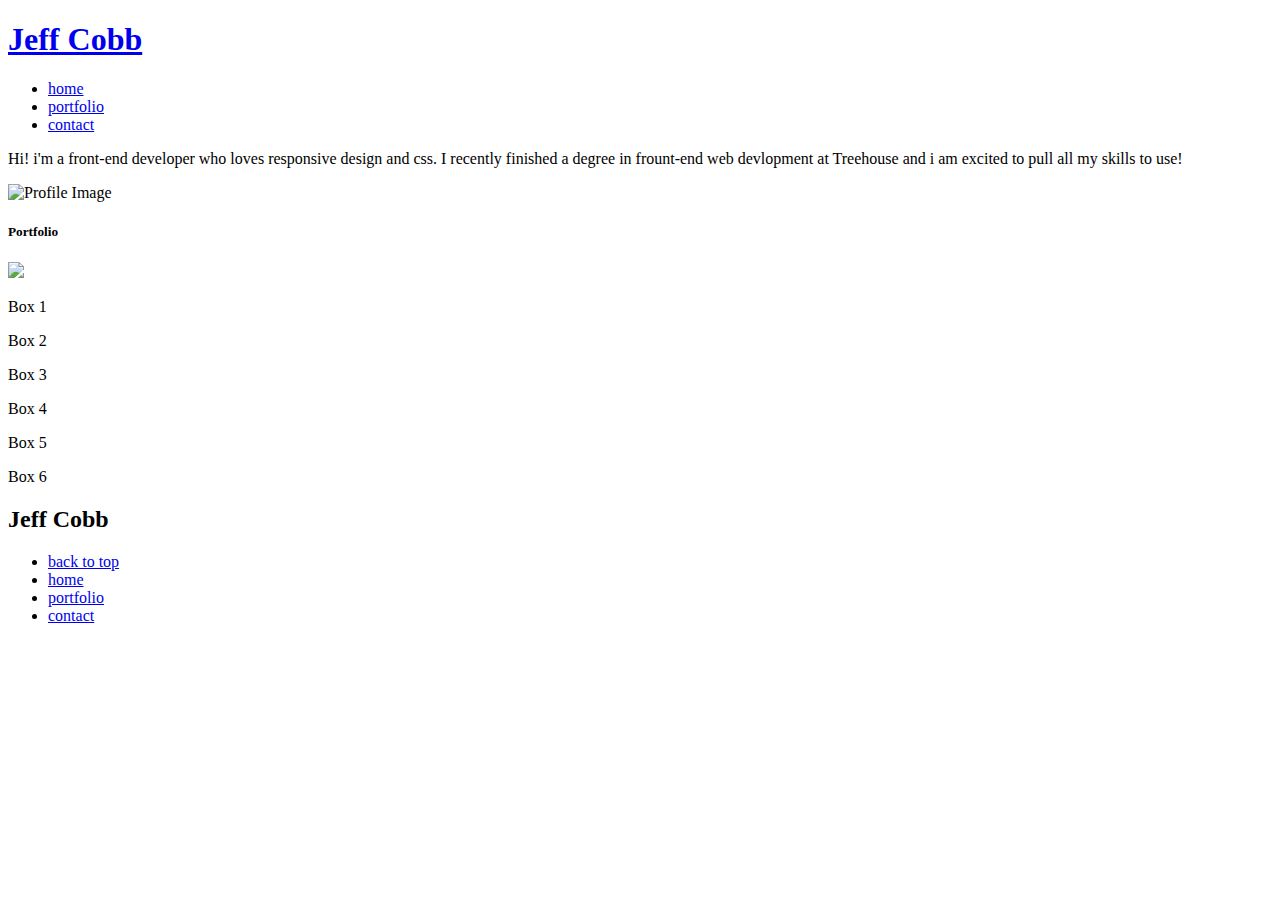
==== index.html @ 7106908e "friday" ====
<!DOCTYPE html>
<html lang="en">
<head>
  <meta charset="UTF-8">
  <meta name="viewport" content="width=device-width, initial-scale=1.0">
  <link rel="preconnect" href="https://fonts.googleapis.com">
  <link rel="preconnect" href="https://fonts.gstatic.com" crossorigin>
  <link href="https://fonts.googleapis.com/css?family=Roboto:400" rel="stylesheet">
  <link href="css/styles.css" rel="stylesheet">
  <title>Jeff's portfolio</title>
</head>
<body>
    <header>
        <nav class="navbar">
            <h1><a href="#">Jeff Cobb</a></h1>
                <ul class="top-nav">
                    <li class="nav-link"><a href="#">home</a></li>
                    <li class="nav-link"><a href="#portfolio">portfolio</a></li>
                    <li class="nav-link"><a href="#contact">contact</a></li>
                </ul>
        </nav>
    </header>

    <div class="me">
        <p class="intro"> Hi! i'm a front-end developer who loves responsive design and css. I recently finished a degree in frount-end web devlopment at Treehouse and i am excited to pull all my skills to use!</p>
        <img src="images/responsive-layout-profile.png" class="profile-image" alt="Profile Image"/>
    </div>

    <div class="container">
        <h5>Portfolio</h5>
        <div class="col box-1">
            <img src="images/portfolio-1.png">
            <p>Box 1</p>
        </div>
        <div class="col box-2">
            <p>Box 2</p>
        </div>
        <div class="col box-3">
            <p>Box 3</p>
        </div>
        <div class="col box-4">
            <p>Box 4</p>
        </div>
        <div class="col box-5">
            <p>Box 5</p>
        </div>
        <div class="col box-6">
            <p>Box 6</p>
        </div>
    </div>

    <footer>
        <h2>Jeff Cobb</h2>
        <ul class="footer-nav">
          <li class="top"><a href="#top">back to top</a></li>
          <li class="full"><a href="#top">home</a></li>
          <li class="full"><a href="#portfolio">portfolio</a></li>
          <li class="full"><a href="#contact">contact</a></li>
        </ul>
      </footer>

</body>
</html>
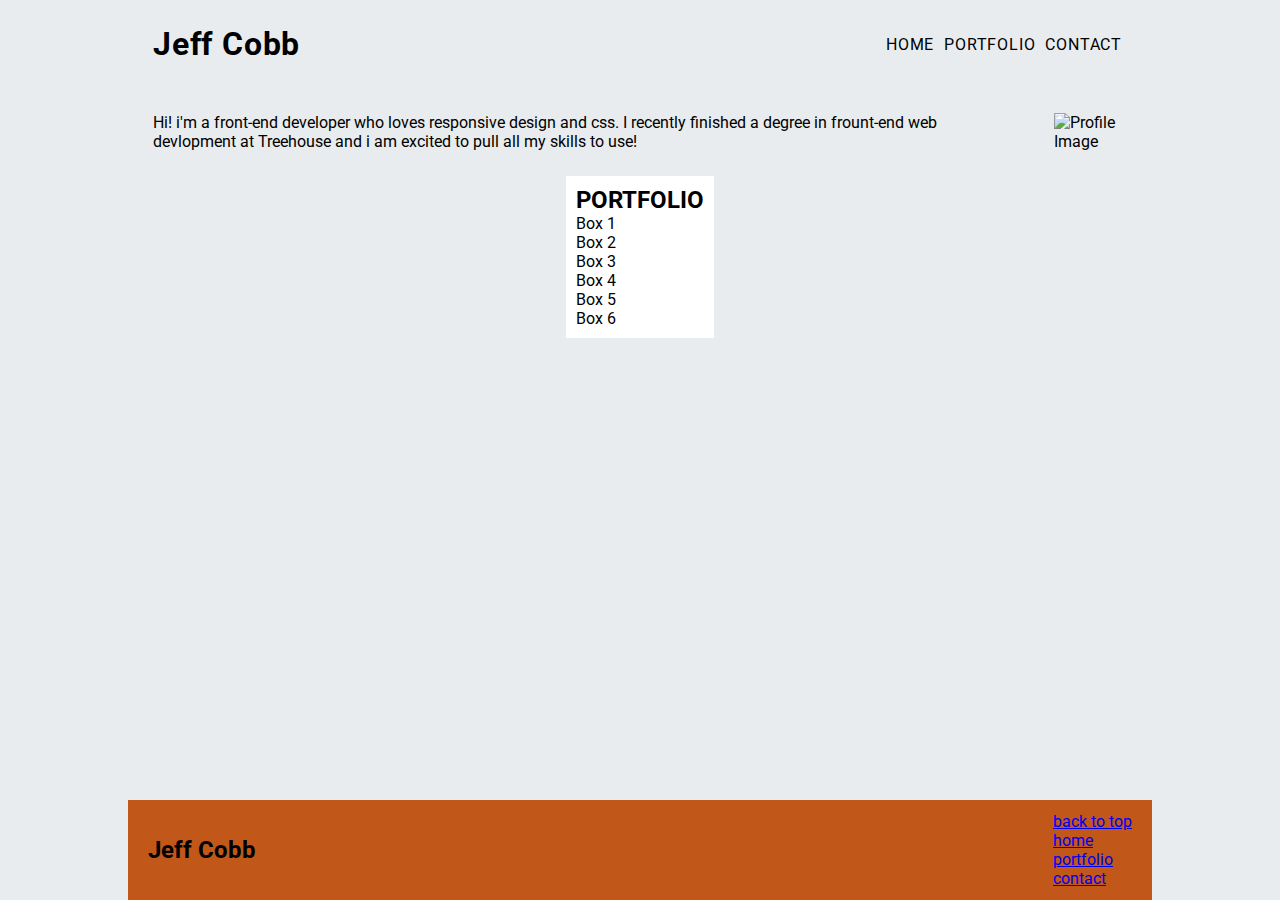
==== commit 96d679e0: "friday afternoon" ====
--- a/index.html
+++ b/index.html
@@ -27,9 +27,9 @@
     </div>
 
     <div class="container">
-        <h5>Portfolio</h5>
+        <h2 id="portfolio">Portfolio</h2>
         <div class="col box-1">
-            <img src="images/portfolio-1.png">
+           
             <p>Box 1</p>
         </div>
         <div class="col box-2">
--- a/css/styles.css
+++ b/css/styles.css
@@ -0,0 +1,134 @@
+/* =======================================
+        Base styles
+======================================= */
+
+* {
+    box-sizing: border-box;
+    margin: 0;
+    padding: 0;
+}
+
+body {
+  margin: 0 auto;
+  max-width: 1024px;
+  display: flex;
+  flex-direction: column;
+  min-height: 100vh;
+  font-family: 'Roboto', sans-serif;
+  color: black;
+  background-color: #e8ecef;
+}
+
+.navbar {
+  display: flex;
+  justify-content: space-between;
+  
+}
+
+.top-nav {
+  display: flex;
+  justify-content: space-between;
+}
+
+ul {
+  list-style: none;
+}
+
+.nav-link a {
+  display: flex;
+  padding: 0px 5px 0;
+  text-transform: uppercase;
+}
+
+.nav-link a:hover {
+  background-color: #C2571A;
+}
+
+h1 a, .nav-link a {
+  color: black;
+  text-decoration: none;
+}
+
+nav {
+  font-family: "Roboto", Arial, Verdana;
+  font-weight: 400;
+  letter-spacing: .05em;
+  padding: 25px;
+}
+
+.me {
+  display: flex;
+  justify-content: space-between;
+ 
+}
+
+.intro {
+  display: flex;
+  justify-content: space-between;
+  
+  padding: 25px;
+}
+
+.profile-image {
+  display: flex;
+  justify-content: space-between;
+  padding: 25px;
+}
+
+  h5 {
+    padding: 5px;
+    text-transform: uppercase;
+    clear: both;
+  }
+
+.container {
+    max-width: 1100px;
+    padding: 10px;
+    margin: 0 auto;
+    font-family: 'Roboto', sans-serif;
+    background-color: white;
+}
+
+#portfolio {
+  text-transform: uppercase;
+  text-align: center;
+}
+
+
+
+footer {
+  display: flex;
+  justify-content: space-between;
+  align-items: center;
+  margin-top: auto;
+  padding: 0 20px;
+  height: 100px;
+  background-color: #C2571A;
+}
+
+
+
+/* ====================================================
+       Media Queries for screens Less than 768px wide
+======================================================= */
+@media (min-width: 1024px) {
+  nav {
+    display: flex;
+    justify-content: space-between;
+    align-items: center;
+  }
+
+  .top-nav, 
+  .top-nav li {
+    width: initial;
+    margin-bottom: 0;
+    
+  }
+
+  .col {
+      flex-basis: calc(33.333% - 20px);
+  }
+}
+
+
+
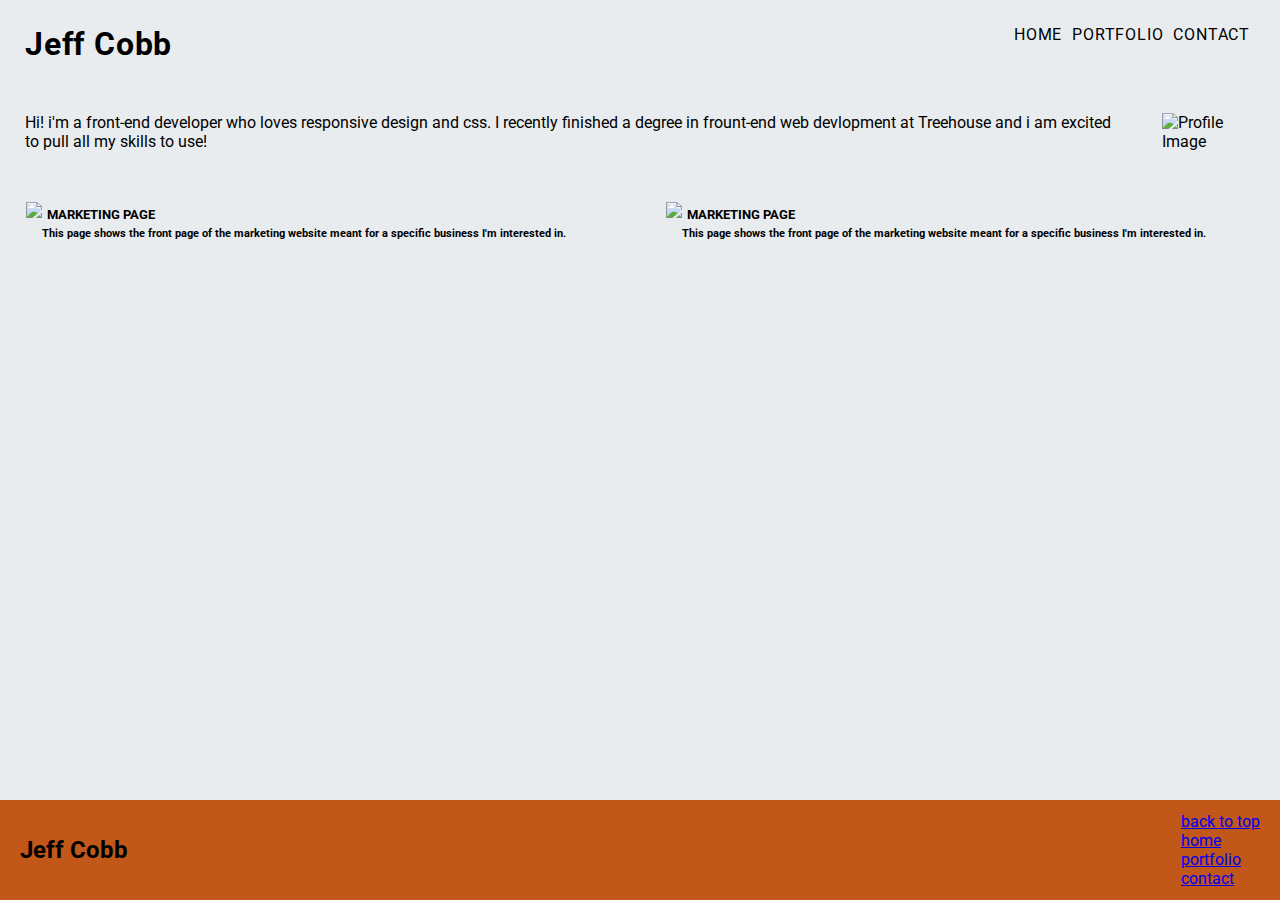
==== commit 9885f748: "box change" ====
--- a/index.html
+++ b/index.html
@@ -26,28 +26,30 @@
         <img src="images/responsive-layout-profile.png" class="profile-image" alt="Profile Image"/>
     </div>
 
-    <div class="container">
-        <h2 id="portfolio">Portfolio</h2>
-        <div class="col box-1">
-           
-            <p>Box 1</p>
+    <section class="projects"> <!-- this is the portfolio flex container -->
+        
+        <div class="project-box"><!-- this is the project container -->
+            <div class="project-image"><!-- this is the project image container -->
+                <img src="images/portfolio-1.png">
+            </div>
+            <div class="project-info"><!-- this is the project info container -->
+                <h5>Marketing Page</h5>
+                <h6>This page shows the front page of the marketing website meant for a specific business I'm interested in.</h6>
+            </div>
         </div>
-        <div class="col box-2">
-            <p>Box 2</p>
+
+        <div class="project-box">
+            <div class="project-image">
+                <img src="images/portfolio-2.png">
+            </div>
+            <div class="project-info">
+                <h5>Marketing Page</h5>
+                <h6>This page shows the front page of the marketing website meant for a specific business I'm interested in.</h6>
+            </div>
         </div>
-        <div class="col box-3">
-            <p>Box 3</p>
-        </div>
-        <div class="col box-4">
-            <p>Box 4</p>
-        </div>
-        <div class="col box-5">
-            <p>Box 5</p>
-        </div>
-        <div class="col box-6">
-            <p>Box 6</p>
-        </div>
-    </div>
+
+
+    </section>
 
     <footer>
         <h2>Jeff Cobb</h2>
--- a/css/styles.css
+++ b/css/styles.css
@@ -10,7 +10,6 @@
 
 body {
   margin: 0 auto;
-  max-width: 1024px;
   display: flex;
   flex-direction: column;
   min-height: 100vh;
@@ -81,18 +80,26 @@
     clear: both;
   }
 
-.container {
-    max-width: 1100px;
-    padding: 10px;
-    margin: 0 auto;
-    font-family: 'Roboto', sans-serif;
-    background-color: white;
-}
+  /* Project containers */
+  .projects {
+    display: flex;
+    flex-wrap: wrap;
+  }
 
-#portfolio {
-  text-transform: uppercase;
-  text-align: center;
-}
+  .project-box {
+    display: flex;
+    padding: 2%;
+    flex-grow: 1;
+    flex-basis:  29%;
+  }
+
+  .project-image {
+    max-width: 50%;
+  }
+
+  .project-info {
+    margin-top: auto;
+  }
 
 
 
@@ -111,24 +118,6 @@
 /* ====================================================
        Media Queries for screens Less than 768px wide
 ======================================================= */
-@media (min-width: 1024px) {
-  nav {
-    display: flex;
-    justify-content: space-between;
-    align-items: center;
-  }
-
-  .top-nav, 
-  .top-nav li {
-    width: initial;
-    margin-bottom: 0;
-    
-  }
-
-  .col {
-      flex-basis: calc(33.333% - 20px);
-  }
-}
 
 
 
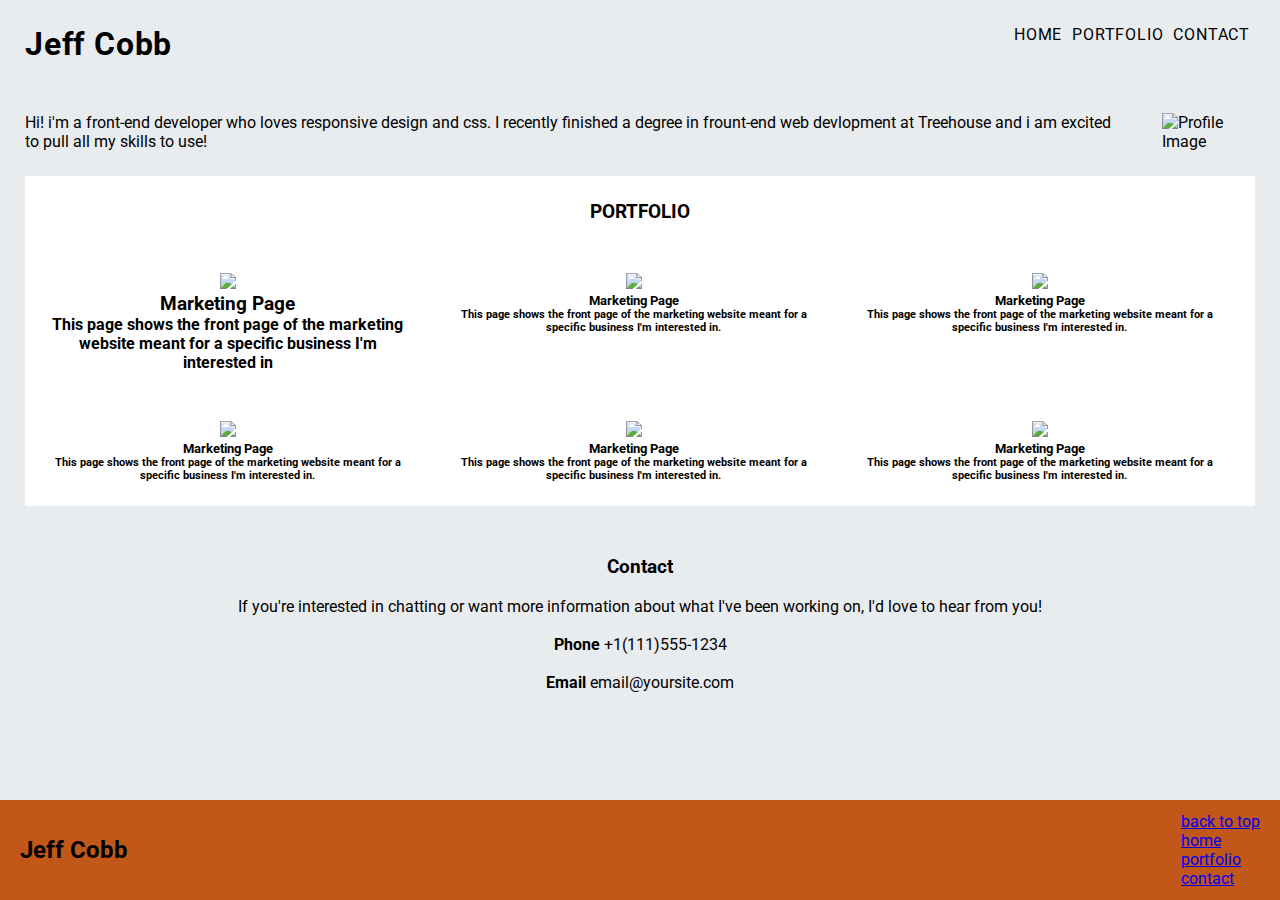
==== commit f9804d91: "footer not done" ====
--- a/index.html
+++ b/index.html
@@ -25,16 +25,20 @@
         <p class="intro"> Hi! i'm a front-end developer who loves responsive design and css. I recently finished a degree in frount-end web devlopment at Treehouse and i am excited to pull all my skills to use!</p>
         <img src="images/responsive-layout-profile.png" class="profile-image" alt="Profile Image"/>
     </div>
+   
+    <div class="portfolio">
+        <h3>portfolio</h3>
+    </div>
+    
+    <section class="projects"> <!-- this is the portfolio flex container -->
 
-    <section class="projects"> <!-- this is the portfolio flex container -->
-        
         <div class="project-box"><!-- this is the project container -->
             <div class="project-image"><!-- this is the project image container -->
                 <img src="images/portfolio-1.png">
             </div>
             <div class="project-info"><!-- this is the project info container -->
-                <h5>Marketing Page</h5>
-                <h6>This page shows the front page of the marketing website meant for a specific business I'm interested in.</h6>
+                <h3>Marketing Page</h3>
+                <h4>This page shows the front page of the marketing website meant for a specific business I'm interested in </h4>
             </div>
         </div>
 
@@ -48,7 +52,55 @@
             </div>
         </div>
 
+        <div class="project-box">
+            <div class="project-image">
+                <img src="images/portfolio-3.png">
+            </div>
+            <div class="project-info">
+                <h5>Marketing Page</h5>
+                <h6>This page shows the front page of the marketing website meant for a specific business I'm interested in.</h6>
+            </div>
+        </div>
 
+        <div class="project-box">
+            <div class="project-image">
+                <img src="images/portfolio-4.png">
+            </div>
+            <div class="project-info">
+                <h5>Marketing Page</h5>
+                <h6>This page shows the front page of the marketing website meant for a specific business I'm interested in.</h6>
+            </div>
+        </div>
+
+        <div class="project-box">
+            <div class="project-image">
+                <img src="images/portfolio-5.png">
+            </div>
+            <div class="project-info">
+                <h5>Marketing Page</h5>
+                <h6>This page shows the front page of the marketing website meant for a specific business I'm interested in.</h6>
+            </div>
+        </div>
+        <div class="project-box">
+            <div class="project-image">
+                <img src="images/portfolio-6.png">
+            </div>
+            <div class="project-info">
+                <h5>Marketing Page</h5>
+                <h6>This page shows the front page of the marketing website meant for a specific business I'm interested in.</h6>
+            </div>
+        </div>
+    </section>
+
+
+    <section class="contact">
+        <h3>Contact</h3>
+        <br>
+        <p>If you're interested in chatting or want more information about what I've been working on, I'd love to hear from you!</p>
+         <br>
+        <p><b>Phone</b> +1(111)555-1234</p>
+        <br>
+        <p><b>Email</b> email@yoursite.com</p>
     </section>
 
     <footer>
@@ -59,7 +111,7 @@
           <li class="full"><a href="#portfolio">portfolio</a></li>
           <li class="full"><a href="#contact">contact</a></li>
         </ul>
-      </footer>
+    </footer>
 
 </body>
 </html>--- a/css/styles.css
+++ b/css/styles.css
@@ -64,7 +64,6 @@
 .intro {
   display: flex;
   justify-content: space-between;
-  
   padding: 25px;
 }
 
@@ -74,32 +73,58 @@
   padding: 25px;
 }
 
-  h5 {
-    padding: 5px;
-    text-transform: uppercase;
-    clear: both;
-  }
 
-  /* Project containers */
-  .projects {
+
+  /* Project containers styles*/
+.portfolio {
+  display: flex;
+  margin:0 25px;
+  padding: 25px;
+  justify-content: center;
+  text-transform: uppercase;
+  background-color: white;
+ }
+
+.projects {
+  display: flex;
+  flex-direction: row;
+  flex-wrap: wrap;
+  margin: 0 25px 25px;
+  background-color: white;
+}
+
+.project-box {
+  padding: 2%;
+  flex-basis: 33%; 
+  flex-direction: column;
+  justify-content: center;
+  text-align: center;
+}
+
+.project-info {
+     
+}
+.project-image {
+  max-width: 100%;
+}
+
+img {
+  max-width: 100%;
+}
+
+
+
+
+  /* Contact info styles*/
+.contact {
     display: flex;
-    flex-wrap: wrap;
-  }
+    flex-direction: column;
+    margin:0 25px;
+    padding: 25px;
+    justify-content: center;
+    text-align: center;
+   }
 
-  .project-box {
-    display: flex;
-    padding: 2%;
-    flex-grow: 1;
-    flex-basis:  29%;
-  }
-
-  .project-image {
-    max-width: 50%;
-  }
-
-  .project-info {
-    margin-top: auto;
-  }
 
 
 
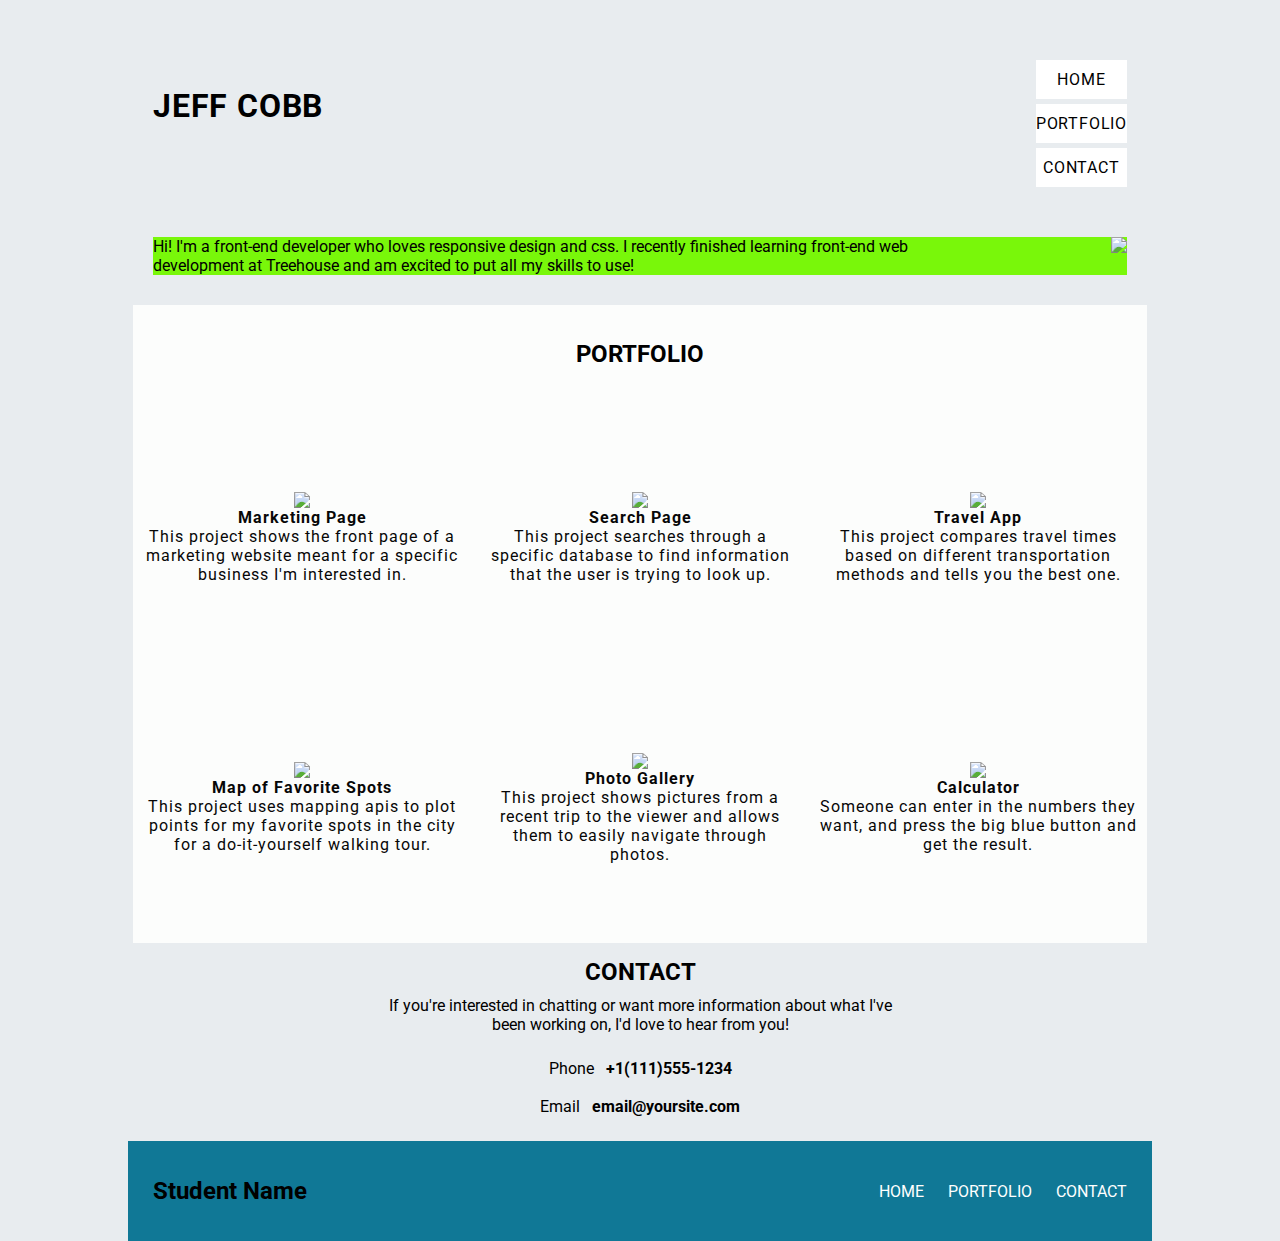
==== commit 10fd1ead: "sunday" ====
--- a/index.html
+++ b/index.html
@@ -7,111 +7,96 @@
   <link rel="preconnect" href="https://fonts.gstatic.com" crossorigin>
   <link href="https://fonts.googleapis.com/css?family=Roboto:400" rel="stylesheet">
   <link href="css/styles.css" rel="stylesheet">
-  <title>Jeff's portfolio</title>
+  <title>Navigation Position Change</title>
 </head>
 <body>
-    <header>
-        <nav class="navbar">
-            <h1><a href="#">Jeff Cobb</a></h1>
-                <ul class="top-nav">
-                    <li class="nav-link"><a href="#">home</a></li>
-                    <li class="nav-link"><a href="#portfolio">portfolio</a></li>
-                    <li class="nav-link"><a href="#contact">contact</a></li>
-                </ul>
-        </nav>
-    </header>
+    <nav>
+        <h1><a href="#">Jeff Cobb</a></h1>
+        <ul class="top-nav">
+          <li><a href="#">home</a></li>
+          <li><a href="#portfolio">portfolio</a></li>
+          <li><a href="#contact">contact</a></li>
+        </ul>
+      </nav>
 
-    <div class="me">
-        <p class="intro"> Hi! i'm a front-end developer who loves responsive design and css. I recently finished a degree in frount-end web devlopment at Treehouse and i am excited to pull all my skills to use!</p>
-        <img src="images/responsive-layout-profile.png" class="profile-image" alt="Profile Image"/>
-    </div>
-   
-    <div class="portfolio">
-        <h3>portfolio</h3>
-    </div>
-    
-    <section class="projects"> <!-- this is the portfolio flex container -->
+      <section class="me">
+        <p class="intro">Hi! I'm a front-end developer who loves responsive design and css. I recently finished learning front-end web development at Treehouse and am excited to put all my skills to use!</p>
+        <img src="images/responsive-layout-profile.png">
+      </section>
 
-        <div class="project-box"><!-- this is the project container -->
-            <div class="project-image"><!-- this is the project image container -->
-                <img src="images/portfolio-1.png">
-            </div>
-            <div class="project-info"><!-- this is the project info container -->
-                <h3>Marketing Page</h3>
-                <h4>This page shows the front page of the marketing website meant for a specific business I'm interested in </h4>
-            </div>
+      <div class="container">
+        <div class="portfolio">
+            <h2>portfolio</h2>
         </div>
 
-        <div class="project-box">
-            <div class="project-image">
-                <img src="images/portfolio-2.png">
-            </div>
-            <div class="project-info">
-                <h5>Marketing Page</h5>
-                <h6>This page shows the front page of the marketing website meant for a specific business I'm interested in.</h6>
-            </div>
+        <div class="col box-1">
+                <img src="images/portfolio-1.png">
+            
+                <h4>Marketing Page</h4>
+                <p>This project shows the front page of a marketing website meant for a specific business I'm interested in.</p> 
+            
         </div>
 
-        <div class="project-box">
-            <div class="project-image">
-                <img src="images/portfolio-3.png">
-            </div>
-            <div class="project-info">
-                <h5>Marketing Page</h5>
-                <h6>This page shows the front page of the marketing website meant for a specific business I'm interested in.</h6>
-            </div>
+        <div class="col box-2">
+                <img src="images/portfolio-2.png">
+            
+                <h4>Search Page</h4>
+                <p>This project searches through a specific database to find information that the user is trying to look up.</p>
         </div>
 
-        <div class="project-box">
-            <div class="project-image">
+        <div class="col box-3">
+                <img src="images/portfolio-3.png">
+           
+                <h4>Travel App</h4>
+                <p>This project compares travel times based on different transportation methods and tells you the best one.</p>
+               
+        </div>
+        
+        <div class="col box-4">
                 <img src="images/portfolio-4.png">
-            </div>
-            <div class="project-info">
-                <h5>Marketing Page</h5>
-                <h6>This page shows the front page of the marketing website meant for a specific business I'm interested in.</h6>
-            </div>
+         
+                <h4>Map of Favorite Spots</h4>
+                <p>This project uses mapping apis to plot points for my favorite spots in the city for a do-it-yourself walking tour.</p>
+        </div>
+        
+        <div class="col box-5">
+                <img src="images/portfolio-5.png">
+                <h4>Photo Gallery</h4>
+                <p>This project shows pictures from a recent trip to the viewer and allows them to easily navigate through photos.</p>
+        </div>
+        
+        <div class="col box-6">
+                <img src="images/portfolio-6.png">
+                <h4>Calculator</h4>
+                <p>Someone can enter in the numbers they want, and press the big blue button and get the result.</p>
+        </div>
         </div>
 
-        <div class="project-box">
-            <div class="project-image">
-                <img src="images/portfolio-5.png">
-            </div>
-            <div class="project-info">
-                <h5>Marketing Page</h5>
-                <h6>This page shows the front page of the marketing website meant for a specific business I'm interested in.</h6>
-            </div>
+        <div class="contact-container">
+            <h2>contact</h2>
+        </div>  
+    
+        <div class="contact">
+            <p>If you're interested in chatting or want more information about what I've been working on, I'd love to hear from you!</p>
         </div>
-        <div class="project-box">
-            <div class="project-image">
-                <img src="images/portfolio-6.png">
-            </div>
-            <div class="project-info">
-                <h5>Marketing Page</h5>
-                <h6>This page shows the front page of the marketing website meant for a specific business I'm interested in.</h6>
-            </div>
+
+        <div class="contact">
+            <p>Phone &nbsp; <b>+1(111)555-1234</b></p>
+            <br>
+            <p>Email &nbsp; <b>email@yoursite.com</b></p>
         </div>
-    </section>
+      
 
-
-    <section class="contact">
-        <h3>Contact</h3>
-        <br>
-        <p>If you're interested in chatting or want more information about what I've been working on, I'd love to hear from you!</p>
-         <br>
-        <p><b>Phone</b> +1(111)555-1234</p>
-        <br>
-        <p><b>Email</b> email@yoursite.com</p>
-    </section>
-
-    <footer>
-        <h2>Jeff Cobb</h2>
+      
+      <footer>
+        <h2>Student Name</h2>
         <ul class="footer-nav">
           <li class="top"><a href="#top">back to top</a></li>
           <li class="full"><a href="#top">home</a></li>
           <li class="full"><a href="#portfolio">portfolio</a></li>
           <li class="full"><a href="#contact">contact</a></li>
         </ul>
-    </footer>
+      </footer>
 
 </body>
 </html>--- a/css/styles.css
+++ b/css/styles.css
@@ -1,148 +1,288 @@
-/* =======================================
-        Base styles
-======================================= */
-
 * {
     box-sizing: border-box;
     margin: 0;
     padding: 0;
-}
-
-body {
-  margin: 0 auto;
-  display: flex;
-  flex-direction: column;
-  min-height: 100vh;
-  font-family: 'Roboto', sans-serif;
-  color: black;
-  background-color: #e8ecef;
-}
-
-.navbar {
-  display: flex;
-  justify-content: space-between;
-  
-}
-
-.top-nav {
-  display: flex;
-  justify-content: space-between;
-}
-
-ul {
-  list-style: none;
-}
-
-.nav-link a {
-  display: flex;
-  padding: 0px 5px 0;
-  text-transform: uppercase;
-}
-
-.nav-link a:hover {
-  background-color: #C2571A;
-}
-
-h1 a, .nav-link a {
-  color: black;
-  text-decoration: none;
-}
-
-nav {
-  font-family: "Roboto", Arial, Verdana;
-  font-weight: 400;
-  letter-spacing: .05em;
-  padding: 25px;
-}
-
-.me {
-  display: flex;
-  justify-content: space-between;
- 
-}
-
-.intro {
-  display: flex;
-  justify-content: space-between;
-  padding: 25px;
-}
-
-.profile-image {
-  display: flex;
-  justify-content: space-between;
-  padding: 25px;
-}
-
-
-
-  /* Project containers styles*/
-.portfolio {
-  display: flex;
-  margin:0 25px;
-  padding: 25px;
-  justify-content: center;
-  text-transform: uppercase;
-  background-color: white;
- }
-
-.projects {
-  display: flex;
-  flex-direction: row;
-  flex-wrap: wrap;
-  margin: 0 25px 25px;
-  background-color: white;
-}
-
-.project-box {
-  padding: 2%;
-  flex-basis: 33%; 
-  flex-direction: column;
-  justify-content: center;
-  text-align: center;
-}
-
-.project-info {
-     
-}
-.project-image {
-  max-width: 100%;
-}
-
-img {
-  max-width: 100%;
-}
-
-
-
-
-  /* Contact info styles*/
-.contact {
-    display: flex;
-    flex-direction: column;
-    margin:0 25px;
-    padding: 25px;
-    justify-content: center;
-    text-align: center;
+  }
+
+  body {
+    margin: 0 auto;
+    max-width: 1024px;
+    display: flex;
+    flex-direction: column;
+    min-height: 100vh;
+    font-family: 'Roboto', Arial, Verdana;
+    color: black;
+    background-color: #e8ecef;
+  }
+
+  ul {
+    list-style: none;
+    padding-left: 0;
+  }
+
+  a {
+    text-decoration: none;
+    text-transform: uppercase;
+    color: white;
+  }
+/* =======================================
+       Top-nav styles
+======================================= */
+
+  nav {
+    font-family: "Roboto", Arial, Verdana;
+    font-weight: 400;
+    letter-spacing: .05em;
+    background-color: ##e8ecef;
+    padding: 25px;
+  }
+  ul a:hover {
+    color: #C2571A;
+  }
+
+  h1, .top-nav {
+    text-align: center;
+    text-transform: uppercase;
+  }
+  
+  .top-nav, .top-nav li {
+    width: 100%;
+    color: #000;
+  }
+  
+  h1 a, .top-nav a {
+    color: #000;
+  }
+
+  .top-nav {
+    margin-top: 30px;
+  }
+  
+  .top-nav li {
+    padding: 10px 0;
+    margin: 5px auto;
+    background-color: white;
+  }
+  
+  .top-nav a {
+    text-transform: uppercase;
+  }
+
+  img {
+    max-width: 100%;
+  }
+  /* =======================================
+        Intro styles
+======================================= */
+  .me {
+    display: flex;
+    justify-content: space-between;
+    margin: 25px;
+    background-color: rgb(121, 247, 10);
+  }
+  
+  .intro {
+    display: flex;
+    justify-content: space-between;
+    padding: 0 150px 0 0;
+  }
+  
+  .profile-image {
+    display: flex;
+    justify-content: space-between;
+    padding: 25px;
+    
+  }
+  /* ===========================================
+      Project containers styles
+  ==============================================  */ 
+
+  .container {
+    display: flex;
+    flex-direction: row;
+    flex-wrap: wrap;
+    justify-content: center;
+    font-family: 'Roboto', sans-serif;
+    text-align: center;
+    background-color: rgb(252, 253, 252);
+    margin: 5px;
+   
+  }
+
+  .portfolio {
+    box-sizing: content-box;
+    width: 100%;
+    margin:10px;
+    padding: 25px;
+    justify-content: center;
+    text-transform: uppercase;
+   
    }
 
-
-
-
-footer {
-  display: flex;
-  justify-content: space-between;
-  align-items: center;
-  margin-top: auto;
-  padding: 0 20px;
-  height: 100px;
-  background-color: #C2571A;
-}
-
-
-
+  .col {
+    display: flex;
+    flex-direction: row;
+    flex-wrap: wrap;
+    min-height: 250px;
+    color: rgb(7, 7, 7);
+    text-align: center;
+    letter-spacing: 1px;
+    margin: 10px;  
+  }
+
+  .box-1 { 
+    justify-content: center;
+    align-items: center;
+    flex-direction: column;
+    flex-grow: 1;
+    max-width: 100%;
+  }
+  
+  .box-2 { 
+    justify-content: center;
+    align-items: center;
+    flex-direction: column;
+    flex-grow: 1;
+    max-width: 100%;
+  }
+  
+  .box-3 {  
+    justify-content: center;
+    align-items: center;
+    flex-direction: column;
+    flex-grow: 1;
+    max-width: 100%;
+  }
+  
+  .box-4 {
+    justify-content: center;
+    align-items: center;
+    flex-direction: column;
+    flex-grow: 1;
+    max-width: 100%; 
+   }
+  
+  .box-5 {
+    justify-content: center;
+    align-items: center;
+    flex-direction: column;
+    flex-grow: 1;
+    max-width: 100%;
+  }
+  
+  .box-6 {
+    justify-content: center;
+    align-items: center;
+    flex-direction: column;
+    max-width: 100%;
+    flex-grow: 1;
+  }
+
+  .contact-container {
+    display: flex;
+    flex-direction: column;
+   
+    padding: 5px;
+    margin: 5px;
+    font-family: 'Roboto', sans-serif;
+    text-align: center;
+    text-transform: uppercase;
+  }
+
+  .contact {
+    display: flex;
+    flex-direction: column;
+    margin:0 220px;
+    padding: 0 25px 25px;
+    justify-content: center;
+    text-align: center;
+   }
+
+
+  footer {
+    display: flex;
+    justify-content: space-between;
+    align-items: center;
+    margin-top: auto;
+    padding: 25px;
+    height: 100px;
+    background-color: #107896;
+  }
+
+  .full {
+    display: none;
+  }
 /* ====================================================
        Media Queries for screens Less than 768px wide
+======================================================= 
+  @media  (min-width: 768px) {
+    .top-nav {
+      margin-top: 0;
+    }
+  
+    .top-nav li {
+      display: inline-block;
+      width: auto;
+      margin-right: 15px;
+      background-color: transparent;
+    }
+  
+    .top-nav li:last-child {
+      margin-right: 0;
+    }
+  
+    .top-nav a {
+      color: #000;
+    }
+
+    .container {
+        display: flex;
+        flex-wrap: wrap;
+      }
+    
+      .col {
+        flex-basis: calc(50% - 20px);
+      }  
+
+      .top {
+        display: none;
+      }
+      .full {
+        display: inline-block;
+        margin-left: 20px;
+      }
+  }
+ ====================================================
+       Media Queries for screens 1024
 ======================================================= */
-
-
-
+  @media (min-width: 1024px) {
+    nav {
+      display: flex;
+      justify-content: space-between;
+      align-items: center;
+    }
+  
+    .top-nav, 
+    .top-nav li {
+      width: initial;
+      margin-bottom: 0;
+    }
+
+    .col {
+      flex-basis: calc(33.333% - 20px);
+    }
+
+    .top {
+      display: none;
+    }
+    .full {
+      display: inline-block;
+      margin-left: 20px;
+    }
+  }
+
+ ====================================================
+       Media Queries for screens Less than 768px wide
+======================================================= 
+
+ 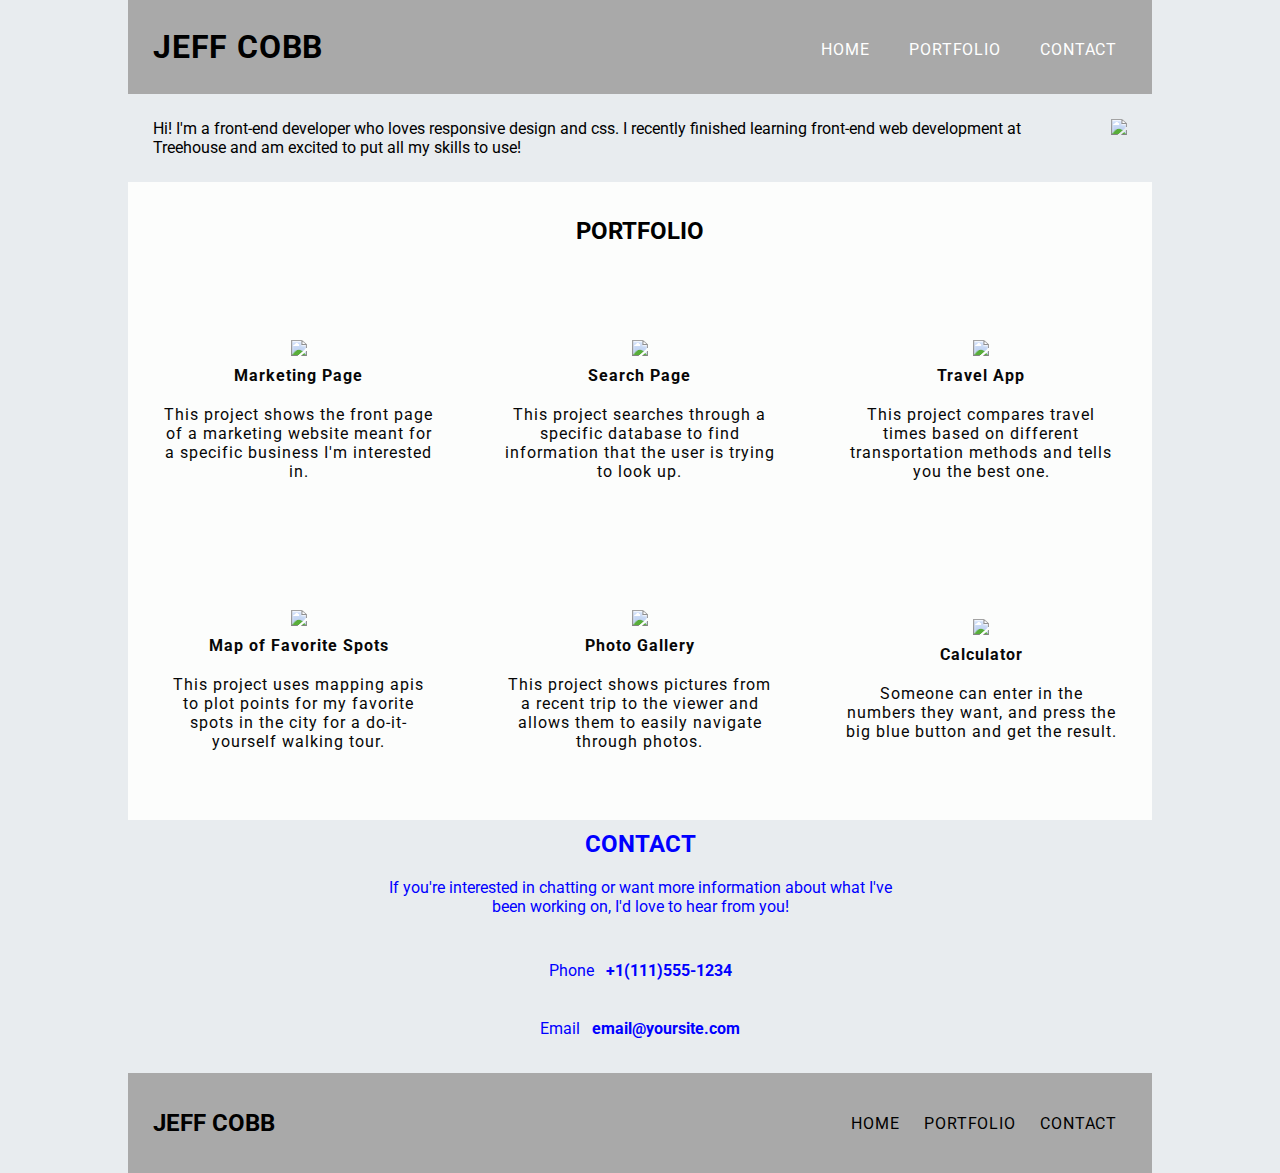
==== commit 6c4c15e3: "done" ====
--- a/index.html
+++ b/index.html
@@ -13,11 +13,11 @@
     <nav>
         <h1><a href="#">Jeff Cobb</a></h1>
         <ul class="top-nav">
-          <li><a href="#">home</a></li>
-          <li><a href="#portfolio">portfolio</a></li>
-          <li><a href="#contact">contact</a></li>
+          <li><a  href="#">home</a></li>
+          <li><a id="portfolio" href="#portfolio">portfolio</a></li>
+          <li><a id="contact" href="#contact">contact</a></li>
         </ul>
-      </nav>
+    </nav>
 
       <section class="me">
         <p class="intro">Hi! I'm a front-end developer who loves responsive design and css. I recently finished learning front-end web development at Treehouse and am excited to put all my skills to use!</p>
@@ -89,7 +89,7 @@
 
       
       <footer>
-        <h2>Student Name</h2>
+        <h2>Jeff Cobb</h2>
         <ul class="footer-nav">
           <li class="top"><a href="#top">back to top</a></li>
           <li class="full"><a href="#top">home</a></li>
--- a/css/styles.css
+++ b/css/styles.css
@@ -23,7 +23,11 @@
   a {
     text-decoration: none;
     text-transform: uppercase;
-    color: white;
+    color: black;
+  }
+
+  p, h4 {
+    padding:10px 10px;
   }
 /* =======================================
        Top-nav styles
@@ -33,9 +37,10 @@
     font-family: "Roboto", Arial, Verdana;
     font-weight: 400;
     letter-spacing: .05em;
-    background-color: ##e8ecef;
     padding: 25px;
-  }
+    background-color: darkgrey;
+  }
+
   ul a:hover {
     color: #C2571A;
   }
@@ -43,25 +48,27 @@
   h1, .top-nav {
     text-align: center;
     text-transform: uppercase;
+    color: #C2571A;
   }
   
   .top-nav, .top-nav li {
     width: 100%;
-    color: #000;
+   
   }
   
   h1 a, .top-nav a {
-    color: #000;
+   
   }
 
   .top-nav {
     margin-top: 30px;
+    letter-spacing: .05em;
   }
   
   .top-nav li {
-    padding: 10px 0;
+    display: inline;
+    padding: 10px 10px;
     margin: 5px auto;
-    background-color: white;
   }
   
   .top-nav a {
@@ -78,13 +85,13 @@
     display: flex;
     justify-content: space-between;
     margin: 25px;
-    background-color: rgb(121, 247, 10);
+   
   }
   
   .intro {
     display: flex;
     justify-content: space-between;
-    padding: 0 150px 0 0;
+    padding: 0 25px 0 0;
   }
   
   .profile-image {
@@ -105,8 +112,7 @@
     font-family: 'Roboto', sans-serif;
     text-align: center;
     background-color: rgb(252, 253, 252);
-    margin: 5px;
-   
+    margin: 0 auto;
   }
 
   .portfolio {
@@ -136,6 +142,7 @@
     flex-direction: column;
     flex-grow: 1;
     max-width: 100%;
+    padding: 15px;
   }
   
   .box-2 { 
@@ -144,6 +151,7 @@
     flex-direction: column;
     flex-grow: 1;
     max-width: 100%;
+    padding: 15px;
   }
   
   .box-3 {  
@@ -152,6 +160,7 @@
     flex-direction: column;
     flex-grow: 1;
     max-width: 100%;
+    padding: 15px;
   }
   
   .box-4 {
@@ -160,6 +169,7 @@
     flex-direction: column;
     flex-grow: 1;
     max-width: 100%; 
+    padding: 15px;
    }
   
   .box-5 {
@@ -168,6 +178,7 @@
     flex-direction: column;
     flex-grow: 1;
     max-width: 100%;
+    padding: 15px;
   }
   
   .box-6 {
@@ -176,6 +187,7 @@
     flex-direction: column;
     max-width: 100%;
     flex-grow: 1;
+    padding: 15px;
   }
 
   .contact-container {
@@ -187,6 +199,7 @@
     font-family: 'Roboto', sans-serif;
     text-align: center;
     text-transform: uppercase;
+    color:blue;
   }
 
   .contact {
@@ -196,8 +209,15 @@
     padding: 0 25px 25px;
     justify-content: center;
     text-align: center;
+    color:blue;
    }
 
+   .footer-nav {
+    font-family: "Roboto", Arial, Verdana;
+    font-weight: 400;
+    letter-spacing: .05em;
+    padding: 10px 10px;
+   }
 
   footer {
     display: flex;
@@ -206,15 +226,16 @@
     margin-top: auto;
     padding: 25px;
     height: 100px;
-    background-color: #107896;
+    text-transform: uppercase;
+    background-color: darkgrey;
   }
 
   .full {
     display: none;
   }
-/* ====================================================
+/*====================================================
        Media Queries for screens Less than 768px wide
-======================================================= 
+======================================================= */
   @media  (min-width: 768px) {
     .top-nav {
       margin-top: 0;
@@ -232,7 +253,7 @@
     }
   
     .top-nav a {
-      color: #000;
+      color: #fff;
     }
 
     .container {
@@ -252,7 +273,7 @@
         margin-left: 20px;
       }
   }
- ====================================================
+ /*====================================================
        Media Queries for screens 1024
 ======================================================= */
   @media (min-width: 1024px) {
@@ -281,8 +302,8 @@
     }
   }
 
- ====================================================
+ /*==================================================
        Media Queries for screens Less than 768px wide
-======================================================= 
+=======================================================*/
 
  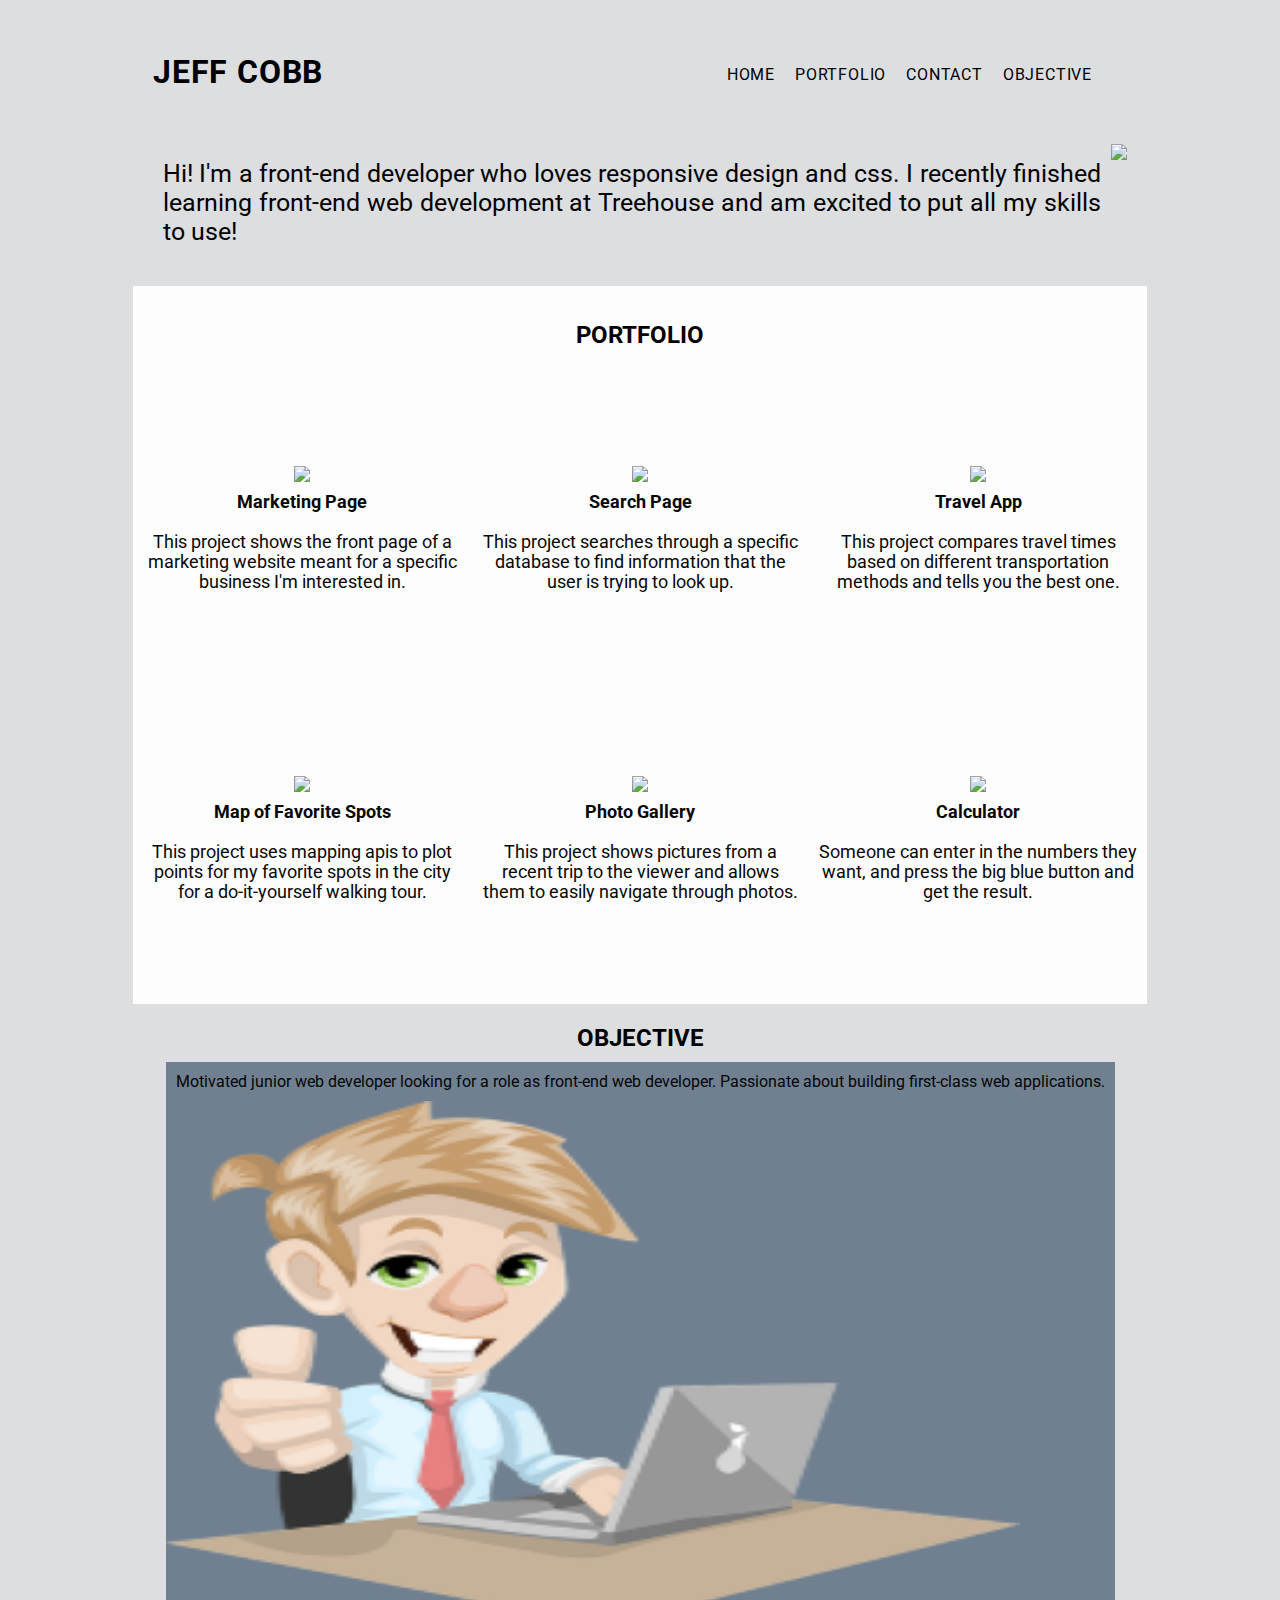
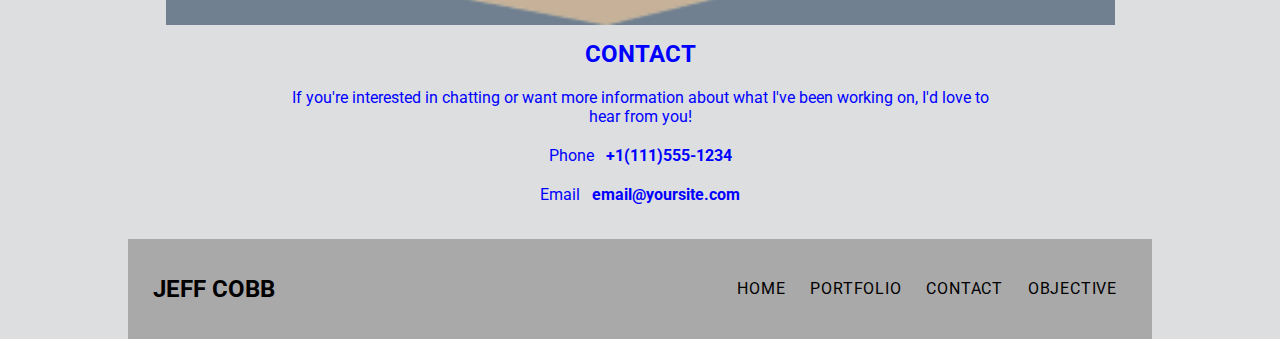
==== commit fd8c8b9f: "Final Copy" ====
--- a/index.html
+++ b/index.html
@@ -13,9 +13,10 @@
     <nav>
         <h1><a href="#">Jeff Cobb</a></h1>
         <ul class="top-nav">
-          <li><a  href="#">home</a></li>
-          <li><a id="portfolio" href="#portfolio">portfolio</a></li>
-          <li><a id="contact" href="#contact">contact</a></li>
+          <li><a href="#">home</a></li>
+          <li><a href="#portfolio">portfolio</a></li>
+          <li><a href="#contact">contact</a></li>
+          <li><a href="#objective">objective</a></li>
         </ul>
     </nav>
 
@@ -24,7 +25,7 @@
         <img src="images/responsive-layout-profile.png">
       </section>
 
-      <div class="container">
+      <div id="portfolio" class="container">
         <div class="portfolio">
             <h2>portfolio</h2>
         </div>
@@ -71,23 +72,33 @@
                 <p>Someone can enter in the numbers they want, and press the big blue button and get the result.</p>
         </div>
         </div>
+      <div id="objective" class="skills">
+          <div class="work">
+              <h2>Objective</h2>
+              </div>
+              <div class="objective">
+              <p >Motivated junior web developer looking for a role as front-end web developer. Passionate about building first-class web applications.</p>
+              <img src="images/man.png">
+              </div>
+          </div> 
+      </div>
 
-        <div class="contact-container">
+     
+      <div id="contact" class="contact-container">
             <h2>contact</h2>
-        </div>  
-    
-        <div class="contact">
-            <p>If you're interested in chatting or want more information about what I've been working on, I'd love to hear from you!</p>
-        </div>
+        </div> 
+            <div class="contact">
+                <p>If you're interested in chatting or want more information about what I've been working on, I'd love to hear from you!</p>
+            </div>
 
-        <div class="contact">
-            <p>Phone &nbsp; <b>+1(111)555-1234</b></p>
-            <br>
-            <p>Email &nbsp; <b>email@yoursite.com</b></p>
-        </div>
-      
+            <div class="contact">
+                <p>Phone &nbsp; <b>+1(111)555-1234</b></p>
+                
+                <p>Email &nbsp; <b>email@yoursite.com</b></p>
+      </div>
 
-      
+
+
       <footer>
         <h2>Jeff Cobb</h2>
         <ul class="footer-nav">
@@ -95,6 +106,7 @@
           <li class="full"><a href="#top">home</a></li>
           <li class="full"><a href="#portfolio">portfolio</a></li>
           <li class="full"><a href="#contact">contact</a></li>
+          <li class="full"><a href="#objective">objective</a></li>
         </ul>
       </footer>
 
--- a/css/styles.css
+++ b/css/styles.css
@@ -12,7 +12,7 @@
     min-height: 100vh;
     font-family: 'Roboto', Arial, Verdana;
     color: black;
-    background-color: #e8ecef;
+    background-color: #dcdee0;
   }
 
   ul {
@@ -38,7 +38,6 @@
     font-weight: 400;
     letter-spacing: .05em;
     padding: 25px;
-    background-color: darkgrey;
   }
 
   ul a:hover {
@@ -48,19 +47,15 @@
   h1, .top-nav {
     text-align: center;
     text-transform: uppercase;
-    color: #C2571A;
   }
   
   .top-nav, .top-nav li {
     width: 100%;
-   
-  }
-  
-  h1 a, .top-nav a {
-   
-  }
-
+  }
+  
   .top-nav {
+    display: flex;
+    flex-direction: column;
     margin-top: 30px;
     letter-spacing: .05em;
   }
@@ -69,6 +64,7 @@
     display: inline;
     padding: 10px 10px;
     margin: 5px auto;
+    background-color: white;
   }
   
   .top-nav a {
@@ -76,29 +72,32 @@
   }
 
   img {
-    max-width: 100%;
+    max-width: 90%;
   }
   /* =======================================
         Intro styles
 ======================================= */
   .me {
     display: flex;
+    flex-direction: column;
     justify-content: space-between;
-    margin: 25px;
-   
+    margin: auto;
+    align-items: center;
+    margin-bottom: 10px;
   }
   
   .intro {
     display: flex;
     justify-content: space-between;
-    padding: 0 25px 0 0;
+    margin-top: 5px;
+    order: 5;
+    text-align: center;
   }
   
   .profile-image {
     display: flex;
     justify-content: space-between;
     padding: 25px;
-    
   }
   /* ===========================================
       Project containers styles
@@ -122,18 +121,17 @@
     padding: 25px;
     justify-content: center;
     text-transform: uppercase;
-   
    }
 
   .col {
     display: flex;
     flex-direction: row;
     flex-wrap: wrap;
-    min-height: 250px;
+    min-height: 300px;
     color: rgb(7, 7, 7);
     text-align: center;
-    letter-spacing: 1px;
-    margin: 10px;  
+    font-size: 1em;
+    margin-bottom: 10px;
   }
 
   .box-1 { 
@@ -142,7 +140,6 @@
     flex-direction: column;
     flex-grow: 1;
     max-width: 100%;
-    padding: 15px;
   }
   
   .box-2 { 
@@ -151,7 +148,6 @@
     flex-direction: column;
     flex-grow: 1;
     max-width: 100%;
-    padding: 15px;
   }
   
   .box-3 {  
@@ -160,7 +156,6 @@
     flex-direction: column;
     flex-grow: 1;
     max-width: 100%;
-    padding: 15px;
   }
   
   .box-4 {
@@ -169,7 +164,6 @@
     flex-direction: column;
     flex-grow: 1;
     max-width: 100%; 
-    padding: 15px;
    }
   
   .box-5 {
@@ -178,7 +172,6 @@
     flex-direction: column;
     flex-grow: 1;
     max-width: 100%;
-    padding: 15px;
   }
   
   .box-6 {
@@ -187,13 +180,41 @@
     flex-direction: column;
     max-width: 100%;
     flex-grow: 1;
-    padding: 15px;
-  }
+  }
+  .skills {
+    display: flex;
+    flex-direction: row;
+    flex-wrap: wrap;
+    justify-content: center;
+    font-family: 'Roboto', sans-serif;
+    text-align: center;
+   
+    margin: 0 auto;
+  }
+
+  .work {
+    box-sizing: content-box;
+    width: 100%;
+    margin:10px;
+    padding: px;
+    justify-content: center;
+    text-transform: uppercase;
+    
+   }
+
+   .objective {
+    display: flex;
+    flex-direction: column;
+    margin:0;
+    justify-content: center;
+    text-align: center;
+    color:rgb(5, 5, 5);
+    background-color: slategrey;
+   }
 
   .contact-container {
     display: flex;
     flex-direction: column;
-   
     padding: 5px;
     margin: 5px;
     font-family: 'Roboto', sans-serif;
@@ -205,8 +226,7 @@
   .contact {
     display: flex;
     flex-direction: column;
-    margin:0 220px;
-    padding: 0 25px 25px;
+    margin:0;
     justify-content: center;
     text-align: center;
     color:blue;
@@ -223,7 +243,7 @@
     display: flex;
     justify-content: space-between;
     align-items: center;
-    margin-top: auto;
+    margin-top: 25px;
     padding: 25px;
     height: 100px;
     text-transform: uppercase;
@@ -234,44 +254,70 @@
     display: none;
   }
 /*====================================================
-       Media Queries for screens Less than 768px wide
+       Media Queries for 768px 
 ======================================================= */
   @media  (min-width: 768px) {
     .top-nav {
-      margin-top: 0;
-    }
-  
+      display: flex;
+      flex-direction: row;
+      margin-top: auto;
+      padding: 25px;
+      justify-content:center;
+    }
+   
     .top-nav li {
-      display: inline-block;
-      width: auto;
-      margin-right: 15px;
-      background-color: transparent;
-    }
-  
-    .top-nav li:last-child {
-      margin-right: 0;
+      padding: px;
+      width: 100%;
+      margin-right: 5px auto;
+      background-color:transparent;
     }
   
     .top-nav a {
-      color: #fff;
+      color: black;
+    }
+
+    .me {
+      display: flex;
+      flex-direction: row;
+      justify-content: space-between;
+      margin: 0 25px 25px 25px;
+      align-items: flex-start;
+    }
+
+    .intro{
+      order: 0;
+      text-align: justify;
     }
 
     .container {
         display: flex;
         flex-wrap: wrap;
-      }
+        margin: 5px;
+    }
     
-      .col {
-        flex-basis: calc(50% - 20px);
-      }  
-
-      .top {
-        display: none;
-      }
-      .full {
-        display: inline-block;
-        margin-left: 20px;
-      }
+    .col {
+       flex-basis: calc(50% - 20px);
+       font-size: 1.1em;
+    }  
+    
+    .skills {
+      display: flex;
+      flex-wrap: wrap;
+      margin: 5px;
+  }
+
+    .contact{
+      padding: 0 150px;
+    }
+
+    .top {
+      display: none;
+    }
+
+    .full {
+      display: inline-block;
+      margin-left: 20px;
+    }
   }
  /*====================================================
        Media Queries for screens 1024
@@ -280,15 +326,30 @@
     nav {
       display: flex;
       justify-content: space-between;
+      flex-direction: row;
       align-items: center;
     }
-  
+
+    .top-nav {
+      display: flex;
+      flex-direction: row;
+      letter-spacing: .05em;
+    }
+
     .top-nav, 
     .top-nav li {
       width: initial;
       margin-bottom: 0;
     }
 
+    .intro {
+      font-size: 25px;
+    }
+
+    .me {
+      align-items: flex-start;
+    }
+
     .col {
       flex-basis: calc(33.333% - 20px);
     }
@@ -296,14 +357,13 @@
     .top {
       display: none;
     }
+
     .full {
       display: inline-block;
       margin-left: 20px;
     }
   }
 
- /*==================================================
-       Media Queries for screens Less than 768px wide
-=======================================================*/
+
 
  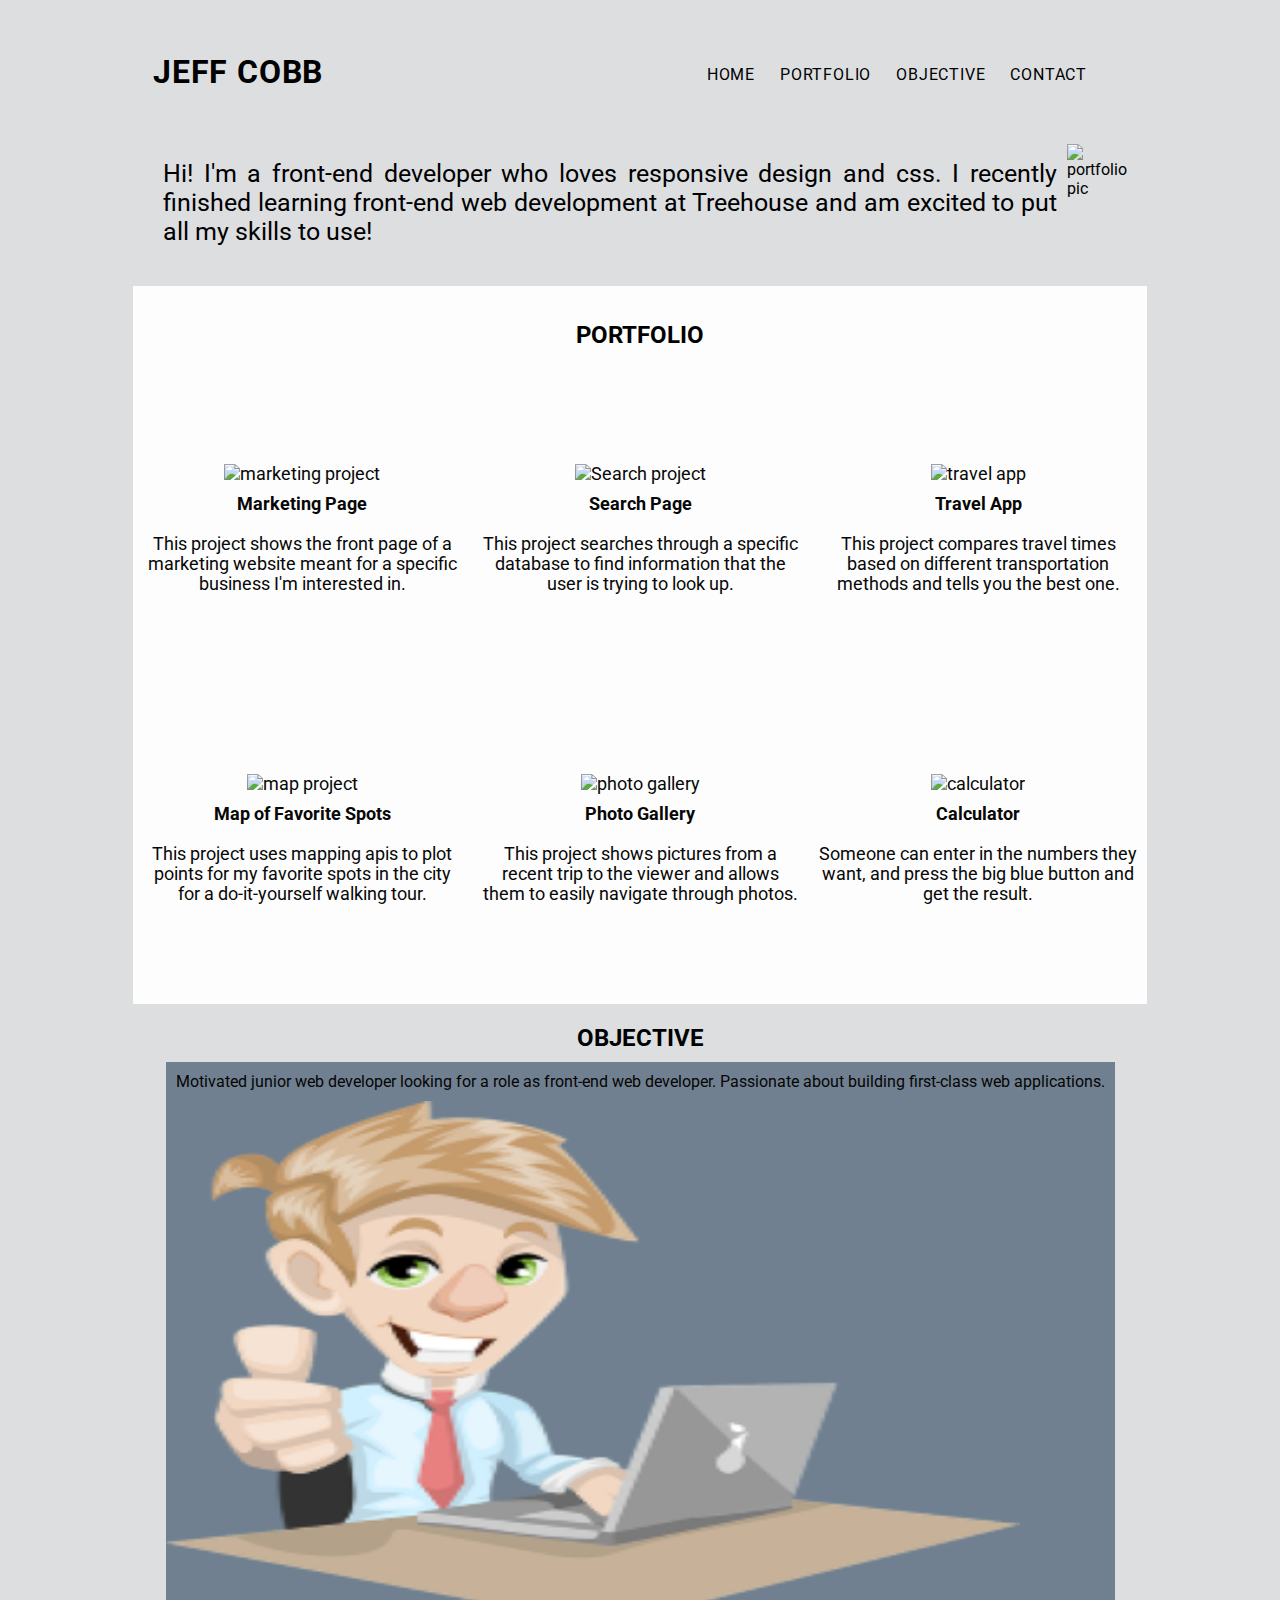
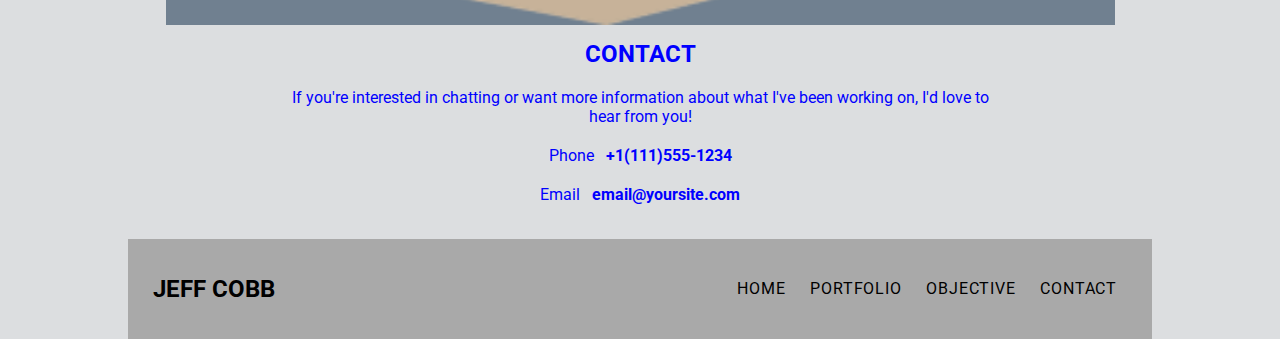
==== commit 58a6cd45: "Ready to turn in." ====
--- a/index.html
+++ b/index.html
@@ -15,15 +15,16 @@
         <ul class="top-nav">
           <li><a href="#">home</a></li>
           <li><a href="#portfolio">portfolio</a></li>
+          <li><a href="#objective">objective</a></li>
           <li><a href="#contact">contact</a></li>
-          <li><a href="#objective">objective</a></li>
+         
         </ul>
     </nav>
 
-      <section class="me">
+      <div class="me">
         <p class="intro">Hi! I'm a front-end developer who loves responsive design and css. I recently finished learning front-end web development at Treehouse and am excited to put all my skills to use!</p>
-        <img src="images/responsive-layout-profile.png">
-      </section>
+        <img src="images/responsive-layout-profile.png" alt="portfolio pic">
+      </div>
 
       <div id="portfolio" class="container">
         <div class="portfolio">
@@ -31,7 +32,7 @@
         </div>
 
         <div class="col box-1">
-                <img src="images/portfolio-1.png">
+                <img src="images/portfolio-1.png" alt="marketing project">
             
                 <h4>Marketing Page</h4>
                 <p>This project shows the front page of a marketing website meant for a specific business I'm interested in.</p> 
@@ -39,14 +40,14 @@
         </div>
 
         <div class="col box-2">
-                <img src="images/portfolio-2.png">
+                <img src="images/portfolio-2.png" alt="Search project">
             
                 <h4>Search Page</h4>
                 <p>This project searches through a specific database to find information that the user is trying to look up.</p>
         </div>
 
         <div class="col box-3">
-                <img src="images/portfolio-3.png">
+                <img src="images/portfolio-3.png" alt="travel app">
            
                 <h4>Travel App</h4>
                 <p>This project compares travel times based on different transportation methods and tells you the best one.</p>
@@ -54,20 +55,20 @@
         </div>
         
         <div class="col box-4">
-                <img src="images/portfolio-4.png">
+                <img src="images/portfolio-4.png" alt="map project">
          
                 <h4>Map of Favorite Spots</h4>
                 <p>This project uses mapping apis to plot points for my favorite spots in the city for a do-it-yourself walking tour.</p>
         </div>
         
         <div class="col box-5">
-                <img src="images/portfolio-5.png">
+                <img src="images/portfolio-5.png" alt="photo gallery">
                 <h4>Photo Gallery</h4>
                 <p>This project shows pictures from a recent trip to the viewer and allows them to easily navigate through photos.</p>
         </div>
         
         <div class="col box-6">
-                <img src="images/portfolio-6.png">
+                <img src="images/portfolio-6.png" alt="calculator">
                 <h4>Calculator</h4>
                 <p>Someone can enter in the numbers they want, and press the big blue button and get the result.</p>
         </div>
@@ -78,10 +79,10 @@
               </div>
               <div class="objective">
               <p >Motivated junior web developer looking for a role as front-end web developer. Passionate about building first-class web applications.</p>
-              <img src="images/man.png">
+              <img src="images/man.png" alt="carton man">
               </div>
           </div> 
-      </div>
+     
 
      
       <div id="contact" class="contact-container">
@@ -105,8 +106,9 @@
           <li class="top"><a href="#top">back to top</a></li>
           <li class="full"><a href="#top">home</a></li>
           <li class="full"><a href="#portfolio">portfolio</a></li>
+          <li class="full"><a href="#objective">objective</a></li>
           <li class="full"><a href="#contact">contact</a></li>
-          <li class="full"><a href="#objective">objective</a></li>
+         
         </ul>
       </footer>
 
--- a/css/styles.css
+++ b/css/styles.css
@@ -196,7 +196,6 @@
     box-sizing: content-box;
     width: 100%;
     margin:10px;
-    padding: px;
     justify-content: center;
     text-transform: uppercase;
     
@@ -266,9 +265,8 @@
     }
    
     .top-nav li {
-      padding: px;
       width: 100%;
-      margin-right: 5px auto;
+      margin-right: 5px;
       background-color:transparent;
     }
   
